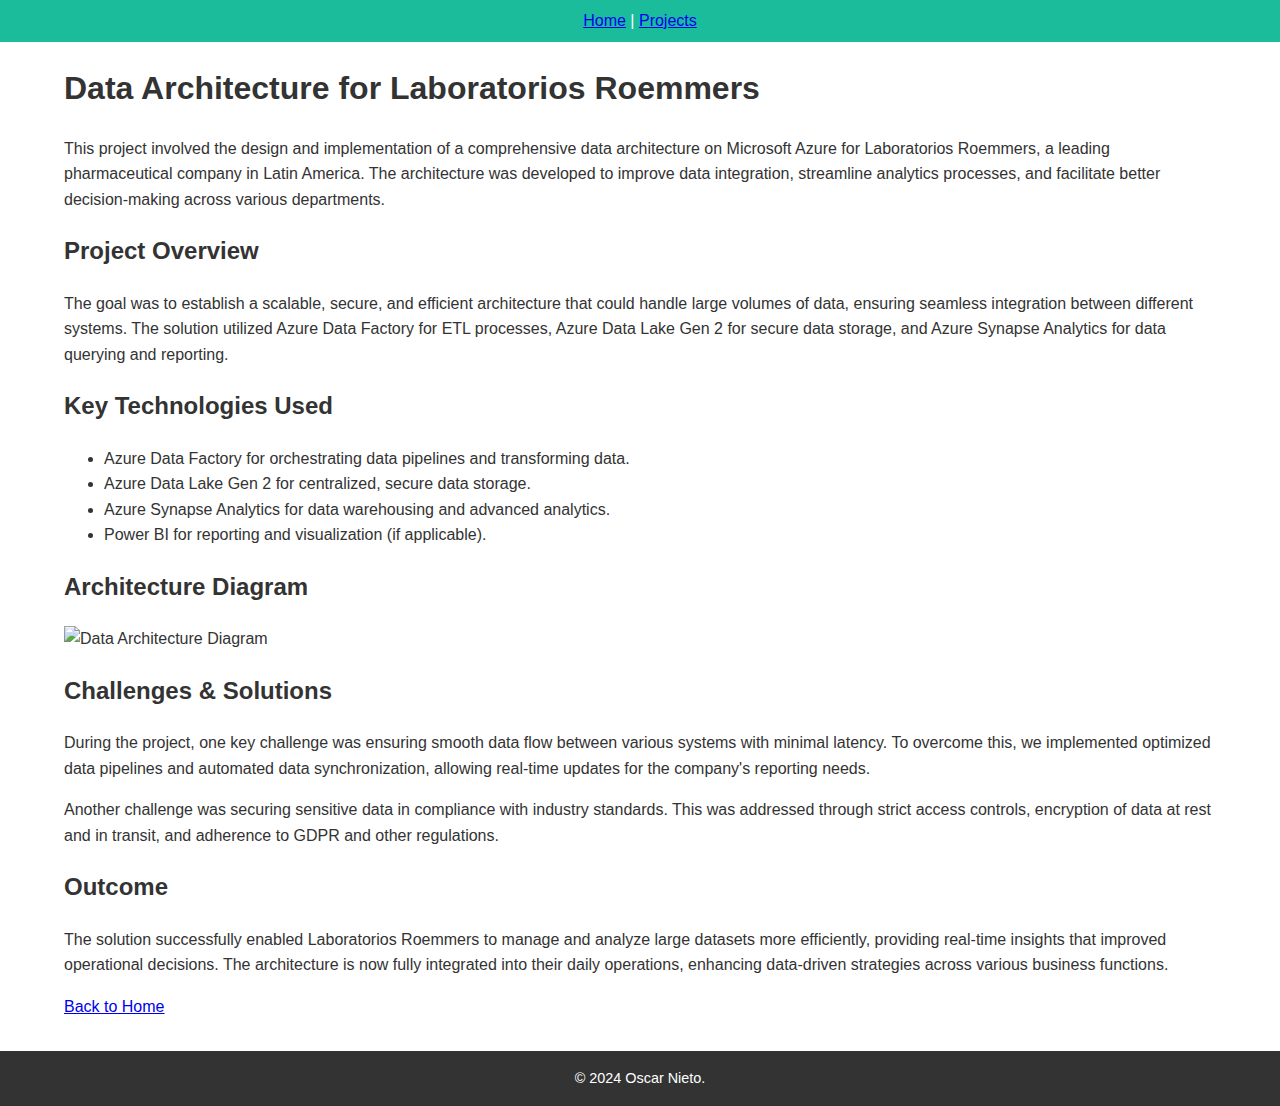
==== roemmers.html @ 1bb33ab2 "Create roemmers.html" ====
<!DOCTYPE html>
<html lang="en">
<head>
    <meta charset="UTF-8">
    <meta name="viewport" content="width=device-width, initial-scale=1.0">
    <title>Data Architecture for Roemmers Labs</title>
    <link rel="stylesheet" href="styles.css"> <!-- Include your styles.css file -->
</head>
<body>

    <header>
        <nav>
            <a href="index.html">Home</a> | 
            <a href="projects.html">Projects</a>
        </nav>
    </header>

    <section class="project-detail">
        <div class="container">
            <h1>Data Architecture for Laboratorios Roemmers</h1>
            <p>This project involved the design and implementation of a comprehensive data architecture on Microsoft Azure for Laboratorios Roemmers, a leading pharmaceutical company in Latin America. The architecture was developed to improve data integration, streamline analytics processes, and facilitate better decision-making across various departments.</p>

            <h2>Project Overview</h2>
            <p>The goal was to establish a scalable, secure, and efficient architecture that could handle large volumes of data, ensuring seamless integration between different systems. The solution utilized Azure Data Factory for ETL processes, Azure Data Lake Gen 2 for secure data storage, and Azure Synapse Analytics for data querying and reporting.</p>

            <h2>Key Technologies Used</h2>
            <ul>
                <li>Azure Data Factory for orchestrating data pipelines and transforming data.</li>
                <li>Azure Data Lake Gen 2 for centralized, secure data storage.</li>
                <li>Azure Synapse Analytics for data warehousing and advanced analytics.</li>
                <li>Power BI for reporting and visualization (if applicable).</li>
            </ul>

            <h2>Architecture Diagram</h2>
            <img src="images/roemmers-architecture.png" alt="Data Architecture Diagram" class="project-image">

            <h2>Challenges & Solutions</h2>
            <p>During the project, one key challenge was ensuring smooth data flow between various systems with minimal latency. To overcome this, we implemented optimized data pipelines and automated data synchronization, allowing real-time updates for the company's reporting needs.</p>

            <p>Another challenge was securing sensitive data in compliance with industry standards. This was addressed through strict access controls, encryption of data at rest and in transit, and adherence to GDPR and other regulations.</p>

            <h2>Outcome</h2>
            <p>The solution successfully enabled Laboratorios Roemmers to manage and analyze large datasets more efficiently, providing real-time insights that improved operational decisions. The architecture is now fully integrated into their daily operations, enhancing data-driven strategies across various business functions.</p>

            <a href="index.html" class="btn">Back to Home</a>
        </div>
    </section>

    <footer>
        <p>&copy; 2024 Oscar Nieto.</p>
    </footer>

</body>
</html>
---- styles.css ----
/* General Styles */
body {
    font-family: Arial, sans-serif;
    margin: 0;
    padding: 0;
    line-height: 1.6;
    color: #333;
    background-color: #fff;
}

.container {
    width: 90%;
    margin: auto;
    overflow: hidden;
    max-width: 1200px;
}

/* Header */
header {
    background: #1abc9c; /* Turquesa */
    color: #ffffff;
    padding: 0.5rem 0; /* Delgado */
    text-align: center;
    font-size: 1rem;
}

header nav ul {
    padding: 0;
    list-style: none;
    display: flex;
    justify-content: center;
    margin: 0;
}

header nav ul li {
    margin: 0 15px;
}

header nav ul li a {
    color: #ffffff;
    text-decoration: none;
    font-size: 1rem;
    transition: color 0.3s;
}

header nav ul li a:hover {
    color: #16a085; /* Color más claro al pasar el cursor */
}

/* Hero Section */
.hero {
    background: #f4f4f4;
    padding: 4rem 0;
    text-align: center;
}

.hero h1 {
    font-size: 3rem;
    margin-bottom: 0.5rem;
    color: #1abc9c;
}

.hero p {
    font-size: 1.2rem;
    color: #555;
}

/* ETL Section */
#etl {
    background-color: #fff;
    padding: 3rem 0;
    text-align: center;
}

#etl h2 {
    font-size: 2rem;
    margin-bottom: 2rem;
    color: #333;
}

.etl-steps {
    display: flex;
    justify-content: center;
    gap: 2rem;
    flex-wrap: wrap;
}

.etl-step {
    flex: 1 1 calc(33.333% - 2rem);
    background: #f9f9f9;
    padding: 1rem 1.5rem;
    border-radius: 8px;
    box-shadow: 0 2px 4px rgba(0, 0, 0, 0.1);
    max-width: 300px;
    text-align: left;
}

.etl-step h3 {
    font-size: 1.5rem;
    color: #1abc9c;
}

.etl-step p {
    font-size: 1rem;
    color: #555;
    margin-top: 0.5rem;
}

/* About Section */
#about {
    padding: 3rem 0;
    background-color: #f4f4f4;
}

#about h2 {
    font-size: 2rem;
    margin-bottom: 1.5rem;
    color: #333;
}

#about {
    background-color: #f9f9f9;
    padding: 3rem 0;
}

.about-content {
    display: flex; /* Coloca los elementos en fila */
    align-items: center; /* Alinea verticalmente la imagen y el texto */
    gap: 2rem; /* Espacio entre la imagen y el texto */
    text-align: left; /* Asegura que el texto esté alineado a la izquierda */
    flex-wrap: wrap; /* Permite que se ajusten en pantallas pequeñas */
}

.about-photo {
    flex: 0 0 auto; /* Asegura que la imagen mantenga su tamaño */
}

.about-text {
    flex: 1; /* El texto ocupa el espacio restante */
}

.about-photo img {
    width: 150px; /* Tamaño ajustado de la imagen */
    height: auto; /* Mantiene las proporciones */
    border-radius: 50%; /* Hace la imagen circular */
    box-shadow: 0 4px 8px rgba(0, 0, 0, 0.1); /* Sombra para estilo */
}

/* Projects Section */
#projects {
    padding: 3rem 0;
    text-align: center;
}

#projects h2 {
    font-size: 2rem;
    margin-bottom: 1.5rem;
    color: #333;
}

.project {
    background: #fff;
    margin-bottom: 1.5rem;
    padding: 1rem;
    border-radius: 8px;
    box-shadow: 0 2px 4px rgba(0, 0, 0, 0.1);
    text-align: left;
}

.project h3 {
    font-size: 1.3rem;
    color: #1abc9c;
}

.project p {
    font-size: 1rem;
    color: #555;
}
.project .btn {
    display: inline-block;
    margin-top: 0.5rem;
    padding: 0.6rem 1.2rem;
    color: #fff;
    background-color: #1abc9c;
    text-decoration: none;
    font-size: 1rem;
    border-radius: 5px;
    transition: background-color 0.3s ease;
}

.project .btn:hover {
    background-color: #16a085;
}

/* Contact Section */
#contact {
    background-color: #f9f9f9;
    padding: 3rem 0;
    text-align: center;
}

#contact h2 {
    font-size: 2rem;
    margin-bottom: 1.5rem;
    color: #333;
}

#contact-form {
    max-width: 600px;
    margin: 0 auto;
    background: #fff;
    padding: 2rem;
    border-radius: 8px;
    box-shadow: 0 4px 6px rgba(0, 0, 0, 0.1);
    text-align: left;
}

#contact-form label {
    display: block;
    margin: 1rem 0 0.5rem;
    font-size: 1rem;
    color: #333;
}

#contact-form input,
#contact-form textarea {
    width: 100%;
    padding: 0.75rem;
    margin-bottom: 1rem;
    border: 1px solid #ddd;
    border-radius: 5px;
    font-size: 1rem;
    color: #333;
    background-color: #f8f8f8;
}

#contact-form input:focus,
#contact-form textarea:focus {
    outline: none;
    border-color: #1abc9c;
    background-color: #fff;
    box-shadow: 0 0 5px rgba(26, 188, 156, 0.5);
}

#contact-form button {
    display: block;
    width: 100%;
    padding: 0.75rem;
    background-color: #1abc9c;
    color: #fff;
    font-size: 1.2rem;
    border: none;
    border-radius: 5px;
    cursor: pointer;
    transition: background-color 0.3s ease;
}

#contact-form button:hover {
    background-color: #16a085;
}

/* Footer */
footer {
    background: #333;
    color: #fff;
    text-align: center;
    padding: 1rem 0;
    margin-top: 2rem;
}

footer p {
    margin: 0;
    font-size: 0.9rem;
}
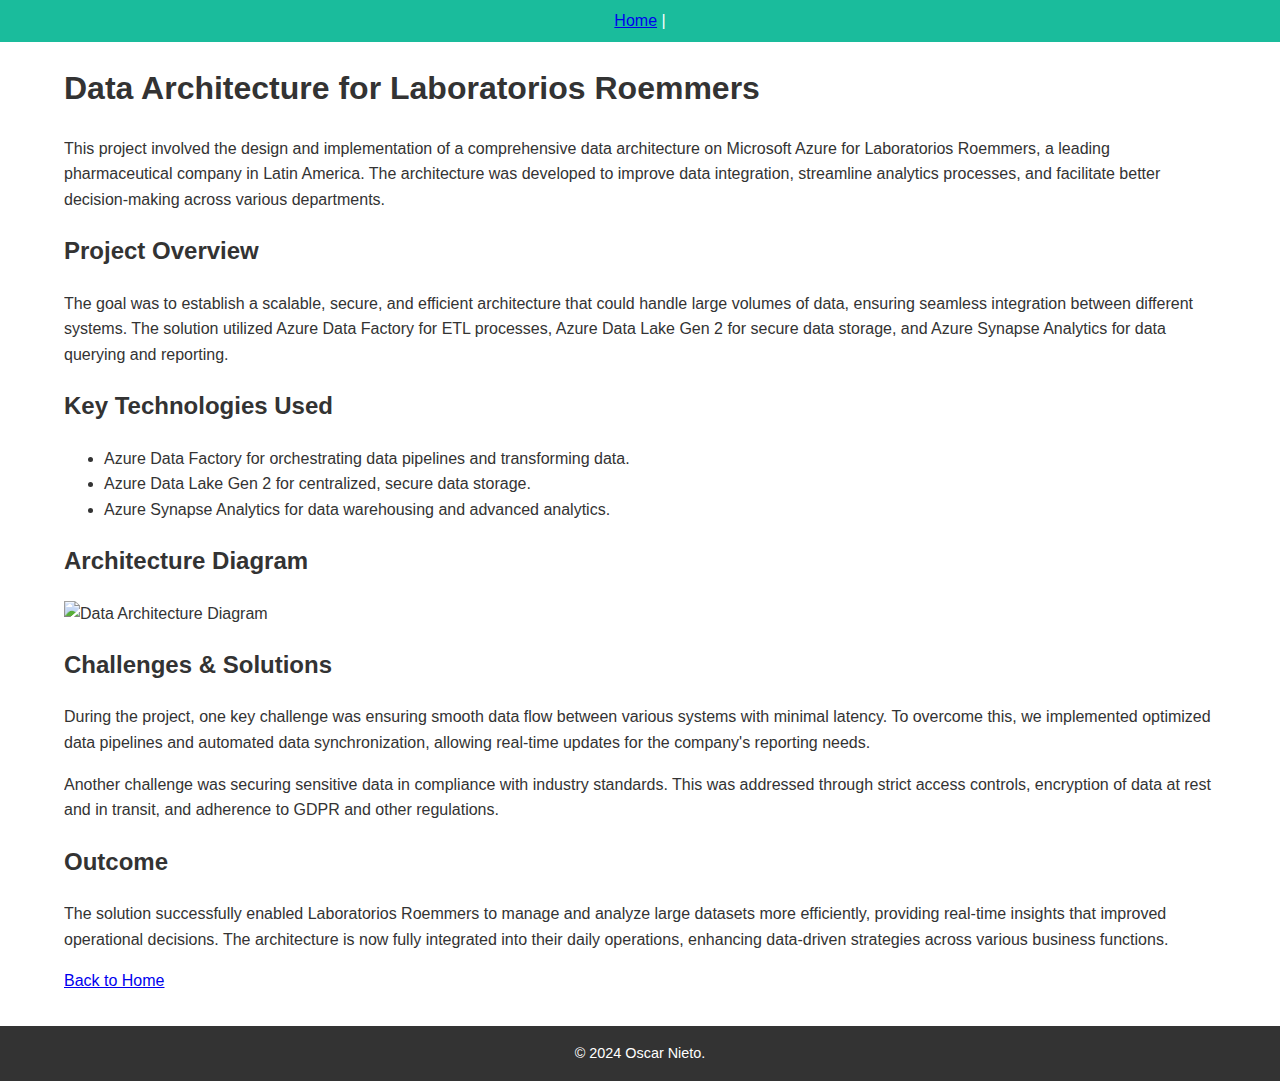
==== commit 6f130e92: "Update roemmers.html" ====
--- a/roemmers.html
+++ b/roemmers.html
@@ -11,7 +11,6 @@
     <header>
         <nav>
             <a href="index.html">Home</a> | 
-            <a href="projects.html">Projects</a>
         </nav>
     </header>
 
@@ -28,7 +27,6 @@
                 <li>Azure Data Factory for orchestrating data pipelines and transforming data.</li>
                 <li>Azure Data Lake Gen 2 for centralized, secure data storage.</li>
                 <li>Azure Synapse Analytics for data warehousing and advanced analytics.</li>
-                <li>Power BI for reporting and visualization (if applicable).</li>
             </ul>
 
             <h2>Architecture Diagram</h2>
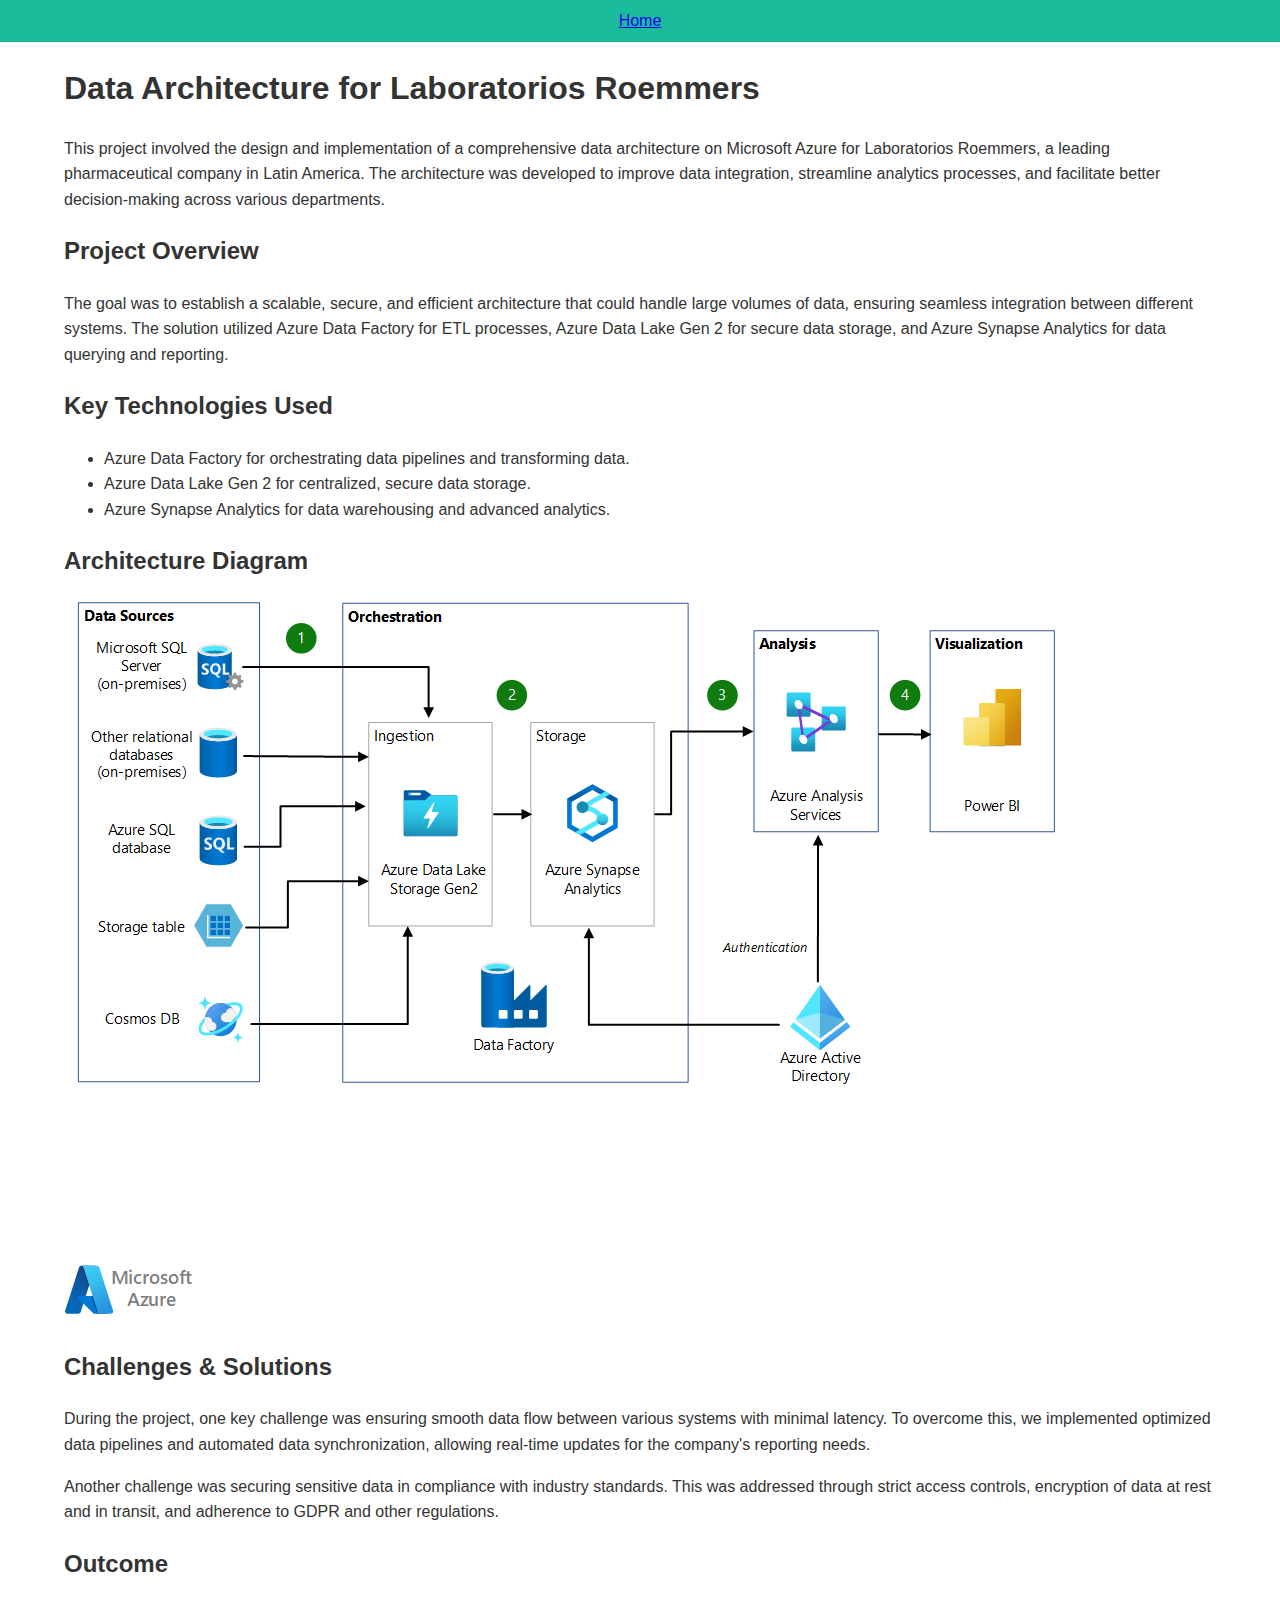
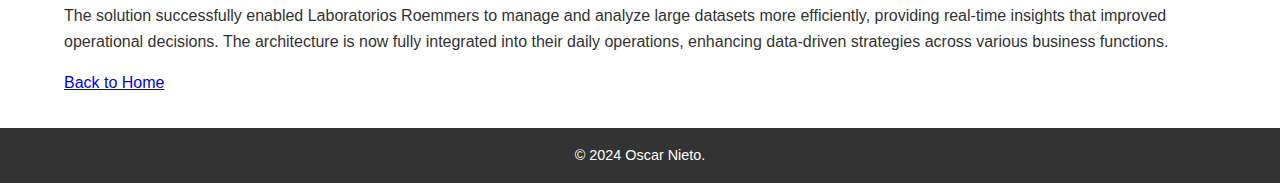
==== commit eb154aa2: "Update roemmers.html" ====
--- a/roemmers.html
+++ b/roemmers.html
@@ -10,7 +10,7 @@
 
     <header>
         <nav>
-            <a href="index.html">Home</a> | 
+            <a href="index.html">Home</a>
         </nav>
     </header>
 
@@ -30,7 +30,7 @@
             </ul>
 
             <h2>Architecture Diagram</h2>
-            <img src="images/roemmers-architecture.png" alt="Data Architecture Diagram" class="project-image">
+            <img src="architecture-data-warehousing.png" alt="Data Architecture Diagram" class="project-image">
 
             <h2>Challenges & Solutions</h2>
             <p>During the project, one key challenge was ensuring smooth data flow between various systems with minimal latency. To overcome this, we implemented optimized data pipelines and automated data synchronization, allowing real-time updates for the company's reporting needs.</p>
